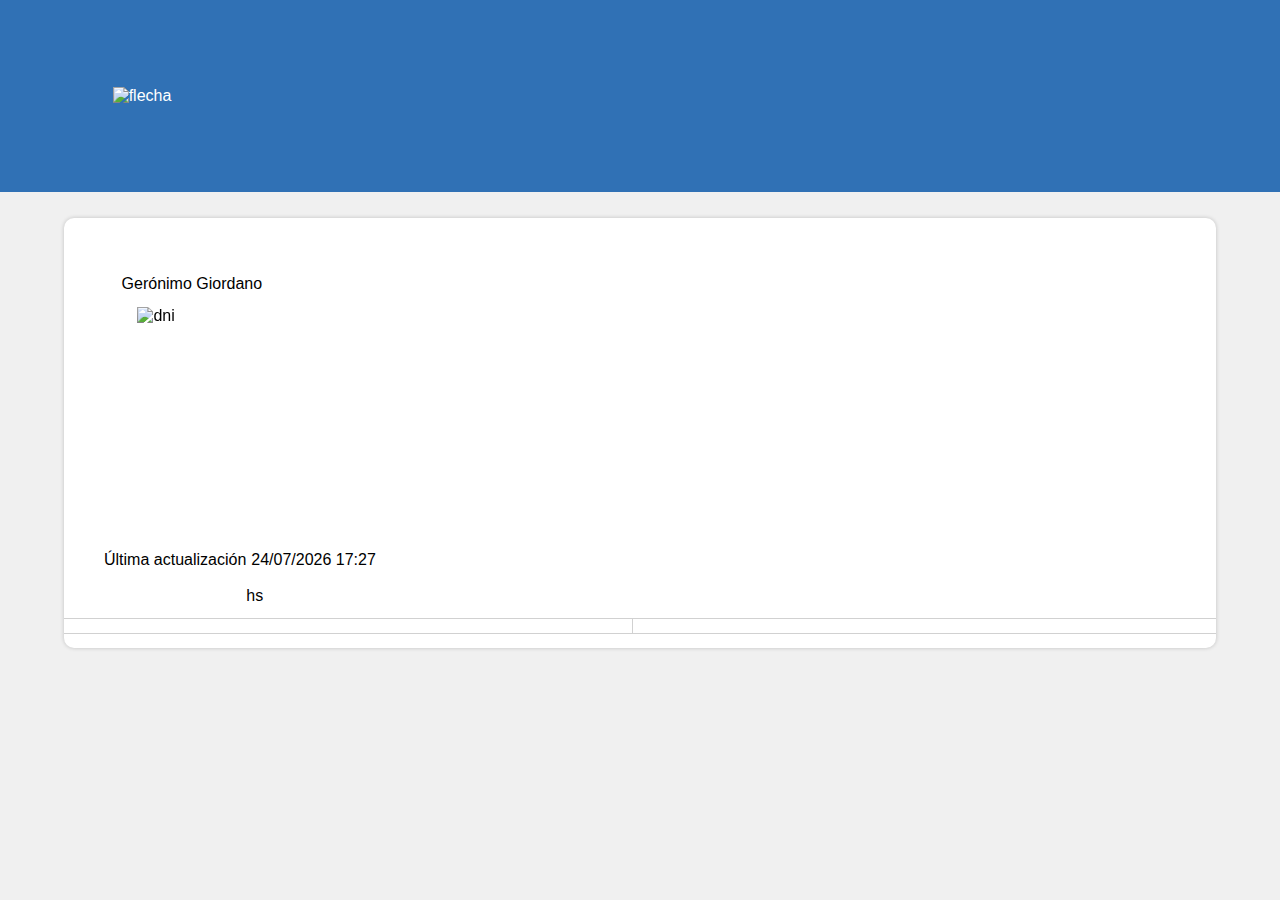
==== index.html @ 1c41dc25 "Add files via upload" ====
<!DOCTYPE html>
<html lang="en">
  <head>
    <meta charset="UTF-8" />
    <meta name="viewport" content="width=device-width, initial-scale=1.0, user-scalable=no" />
    <title>Mi Argentina</title>
    <link rel="stylesheet" href="styles.css" />
  </head>
  <body>
    <header>
      <img class="top" src="/img/AAA.png" alt="flecha" />
      <span></span>
    </header>
    <div class="a">
      <div class="b">Gerónimo Giordano</div>
        <div class="flip-container">
            <img class="dnii front" src="/img/dni111.jpg" alt="dni" />
            <img class="dnii back" src="/img/dni222.jpg" alt="dni2" />
        </div>
      
      
      <div class="d"><div class="act"><div class="textact">Última actualización</div> <div class="displays"><div class=date_display id="dateDisplay"></div><div id="timeDisplay"><br>hs</div></div></div></div>
      
      
      
      
      
      
      <div class="e"><img src="/img/detalle2.jpg" alt="" class="det" /></div>
      <div class="f"><img src="/img/desactivar2.jpg" alt="" class="des" /></div>
      <div class="g"><img src="/img/qr.jpg" class="qr" alt="" /></div>
      <div class="h"><img src="/img/flechinqr.jpg" class="flech" alt="" /></div>
    </div>
    <script src="script.js"></script>
  </body>
</html>
---- styles.css ----
html,
body {
  height: 100%;
  margin: 0;
  padding: 0;
  overflow: hidden;
}
body {
  font-family: Arial, sans-serif;
  margin: 0;
  padding: 0;
  background-color: rgb(240, 240, 240);
}
header {
  color: white;
  display: flex;
  align-items: center;
  padding-left: 4vw;
  background-color: rgb(48, 113, 181);
  height: 15vw;
}
.top {
  padding-left: 5%;
  width: 90%;
}
.a {
  display: grid;
  grid-template-columns: auto auto;
  grid-template-rows: auto auto auto auto auto;
  background-color: white;
  margin-top: 2%;
  margin-left: 5%;
  width: 90%;
  height: 430px;
  border: 1px solid none;
  box-shadow: 0 0 4px rgba(0, 0, 0, 0.2);
  border-radius: 10px;
}
.b {
  grid-row: 1;
  grid-column: 1/3;
  margin-top: 5%;
  margin-left: 5%;
  font-size: 1em;
}

.dnii {
  margin-left: 7.5%;
  width: 85%;
}
.d {
  grid-row: 3;
  grid-column: 1/3;
  padding-left: 25px;
}

.e {
  display: flex;
  align-items: center;
  border-top: 1.5px solid rgb(209, 209, 209);

  grid-row: 4;
  grid-column: 1;
  padding-left: 10px;
}
.f {
  display: flex;
  align-items: center;
  grid-row: 4;
  grid-column: 2;
  padding-left: 5px;
  border-left: 1.5px solid rgb(209, 209, 209);
  border-top: 1.5px solid rgb(209, 209, 209);
}
.g {

  display: flex;
  align-items: center;
  border-top: 1.5px solid rgb(209, 209, 209);
  grid-row: 5;
  grid-column: 1;
  padding-left: 10px;
}
.h {

  border-top: 1.5px solid rgb(209, 209, 209);

  display: flex;
  align-items: center;
  grid-row: 5;
  grid-column: 2;
}
.qr {
  width: 85%;
}
.flech {
  width: 85%;
  margin-left: 25px;
}
.det {
  width: 85%;
}
.des {
  width: 85%;
}

.date_display {
  margin-left: 5px;
}
.textact {
  padding-left: 15px;
}
.act {
  display: flex;
}
.flip-container {
    display: flex;
    position: relative;
    grid-row: 2;
    grid-column: 1/3;
    width: 85%;
    height:230px;
}

.dnii {
    position: absolute;
    width: 330px;
    height: 200px;
    backface-visibility: hidden;
    transform-style: preserve-3d;
    transition: transform 0.6s;
}

.front {
    transform: rotateY(0deg);
}

.back {
    transform: rotateY(180deg);
}

.flipped .front {
    transform: rotateY(-180deg);
}

.flipped .back {
    transform: rotateY(0deg);
}
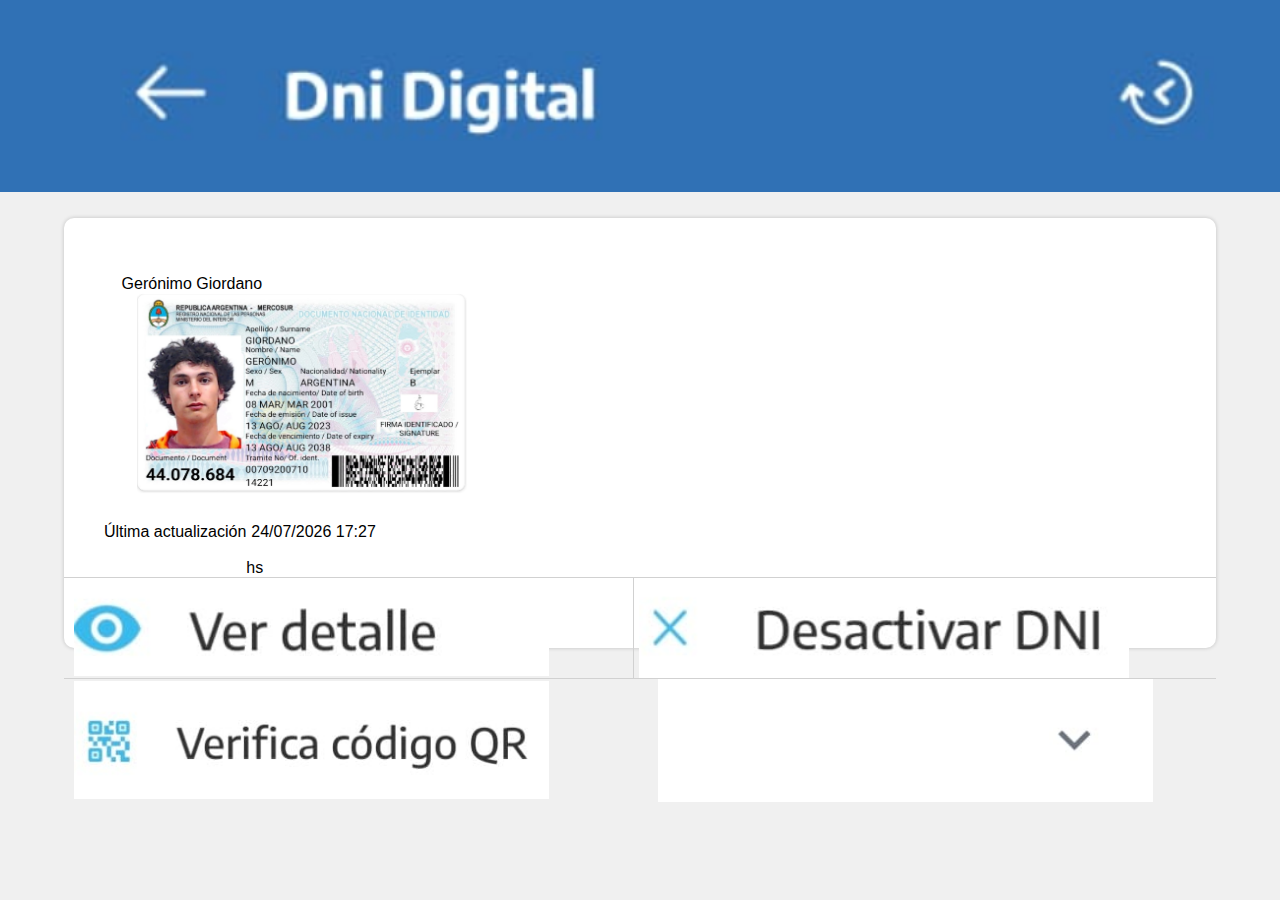
==== commit 5d1ff57e: "Add files via upload" ====
--- a/index.html
+++ b/index.html
@@ -8,14 +8,14 @@
   </head>
   <body>
     <header>
-      <img class="top" src="/img/AAA.png" alt="flecha" />
+      <img class="top" src="/AAA.png" alt="flecha" />
       <span></span>
     </header>
     <div class="a">
       <div class="b">Gerónimo Giordano</div>
         <div class="flip-container">
-            <img class="dnii front" src="/img/dni111.jpg" alt="dni" />
-            <img class="dnii back" src="/img/dni222.jpg" alt="dni2" />
+            <img class="dnii front" src="/dni111.jpg" alt="dni" />
+            <img class="dnii back" src="/dni222.jpg" alt="dni2" />
         </div>
       
       
@@ -26,10 +26,10 @@
       
       
       
-      <div class="e"><img src="/img/detalle2.jpg" alt="" class="det" /></div>
-      <div class="f"><img src="/img/desactivar2.jpg" alt="" class="des" /></div>
-      <div class="g"><img src="/img/qr.jpg" class="qr" alt="" /></div>
-      <div class="h"><img src="/img/flechinqr.jpg" class="flech" alt="" /></div>
+      <div class="e"><img src="/detalle2.jpg" alt="" class="det" /></div>
+      <div class="f"><img src="/desactivar2.jpg" alt="" class="des" /></div>
+      <div class="g"><img src="/qr.jpg" class="qr" alt="" /></div>
+      <div class="h"><img src="/flechinqr.jpg" class="flech" alt="" /></div>
     </div>
     <script src="script.js"></script>
   </body>
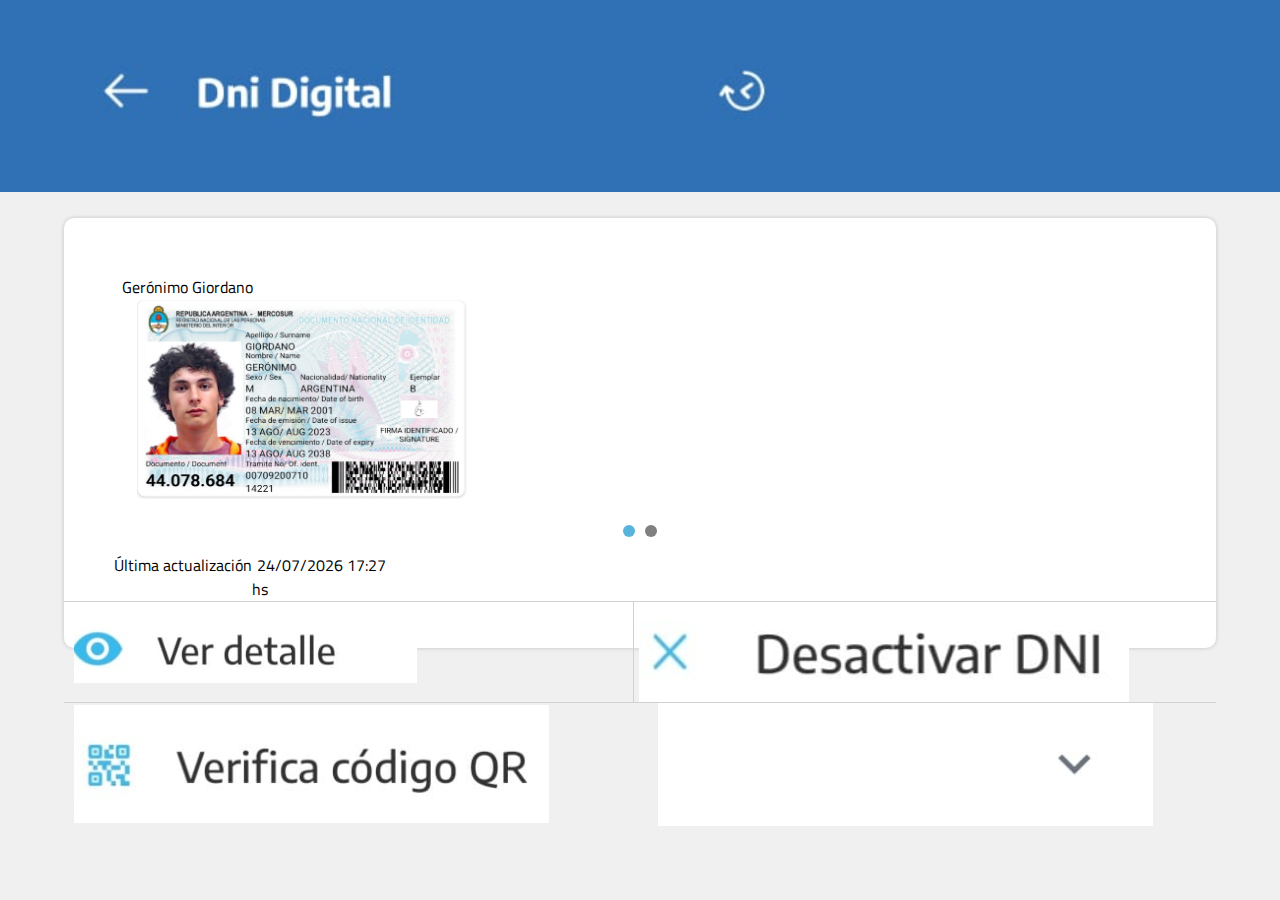
==== commit 618503aa: "terminadita 1.00" ====
--- a/index.html
+++ b/index.html
@@ -5,31 +5,39 @@
     <meta name="viewport" content="width=device-width, initial-scale=1.0, user-scalable=no" />
     <title>Mi Argentina</title>
     <link rel="stylesheet" href="styles.css" />
+    <link rel="preconnect" href="https://fonts.googleapis.com">
+<link rel="preconnect" href="https://fonts.gstatic.com" crossorigin>
+<link href="https://fonts.googleapis.com/css2?family=Assistant:wght@200..800&family=Titillium+Web:ital,wght@0,200;0,300;0,400;0,600;0,700;0,900;1,200;1,300;1,400;1,600;1,700&display=swap" rel="stylesheet">
   </head>
   <body>
     <header>
-      <img class="top" src="/AAA.png" alt="flecha" />
+      <a href="midocs.html"><img class="top" src="img/AAA.png" alt="flecha"></a>
       <span></span>
     </header>
     <div class="a">
       <div class="b">Gerónimo Giordano</div>
         <div class="flip-container">
-            <img class="dnii front" src="/dni111.jpg" alt="dni" />
-            <img class="dnii back" src="/dni222.jpg" alt="dni2" />
+            <img class="dnii front" src="img/dni111.jpg" alt="dni" />
+            <img class="dnii back" src="img/dni222.jpg" alt="dni2" />
         </div>
       
-      
-      <div class="d"><div class="act"><div class="textact">Última actualización</div> <div class="displays"><div class=date_display id="dateDisplay"></div><div id="timeDisplay"><br>hs</div></div></div></div>
+
+      <div class="d">
+        <div class="dots">
+          <span class="dot" id="dot1"></span>
+          <span class="dot" id="dot2"></span>
+        </div>
+        <div class="act"><div class="textact">Última actualización</div> <div class="displays"><div class=date_display id="dateDisplay"></div><div id="timeDisplay">hs</div></div></div></div>
       
       
       
       
       
       
-      <div class="e"><img src="/detalle2.jpg" alt="" class="det" /></div>
-      <div class="f"><img src="/desactivar2.jpg" alt="" class="des" /></div>
-      <div class="g"><img src="/qr.jpg" class="qr" alt="" /></div>
-      <div class="h"><img src="/flechinqr.jpg" class="flech" alt="" /></div>
+      <div class="e"><a href="detail.html"><img id="det" src="img/detalle2.jpg" alt="detalles" class="det" ></a></div>
+      <div class="f"><img src="img/desactivar2.jpg" alt="" class="des" /></div>
+      <div class="g"><img src="img/qr.jpg" class="qr" alt="" /></div>
+      <div class="h"><img id="qr" src="img/flechinqr.jpg" class="flech" alt="" /></div>
     </div>
     <script src="script.js"></script>
   </body>
--- a/styles.css
+++ b/styles.css
@@ -4,9 +4,13 @@
   margin: 0;
   padding: 0;
   overflow: hidden;
+  font-family: "Titillium Web", sans-serif;
+}
+/* Disable blue highlight on touch for links and images */
+a, img {
+  -webkit-tap-highlight-color: transparent;
 }
 body {
-  font-family: Arial, sans-serif;
   margin: 0;
   padding: 0;
   background-color: rgb(240, 240, 240);
@@ -51,7 +55,7 @@
 .d {
   grid-row: 3;
   grid-column: 1/3;
-  padding-left: 25px;
+  padding-left: 0px;
 }
 
 .e {
@@ -112,6 +116,7 @@
 }
 .act {
   display: flex;
+  margin-left: 35px;
 }
 .flip-container {
     display: flex;
@@ -119,7 +124,7 @@
     grid-row: 2;
     grid-column: 1/3;
     width: 85%;
-    height:230px;
+    height:220px;
 }
 
 .dnii {
@@ -145,4 +150,21 @@
 
 .flipped .back {
     transform: rotateY(0deg);
+}
+.dots {
+  text-align: center;
+  margin-bottom: 10px;
+}
+
+.dot {
+  height: 12px;
+  width: 12px;
+  margin: 0 3px;
+  background-color: gray;
+  border-radius: 50%;
+  display: inline-block;
+}
+
+.dot.active {
+  background-color: rgb(88, 180, 219);
 }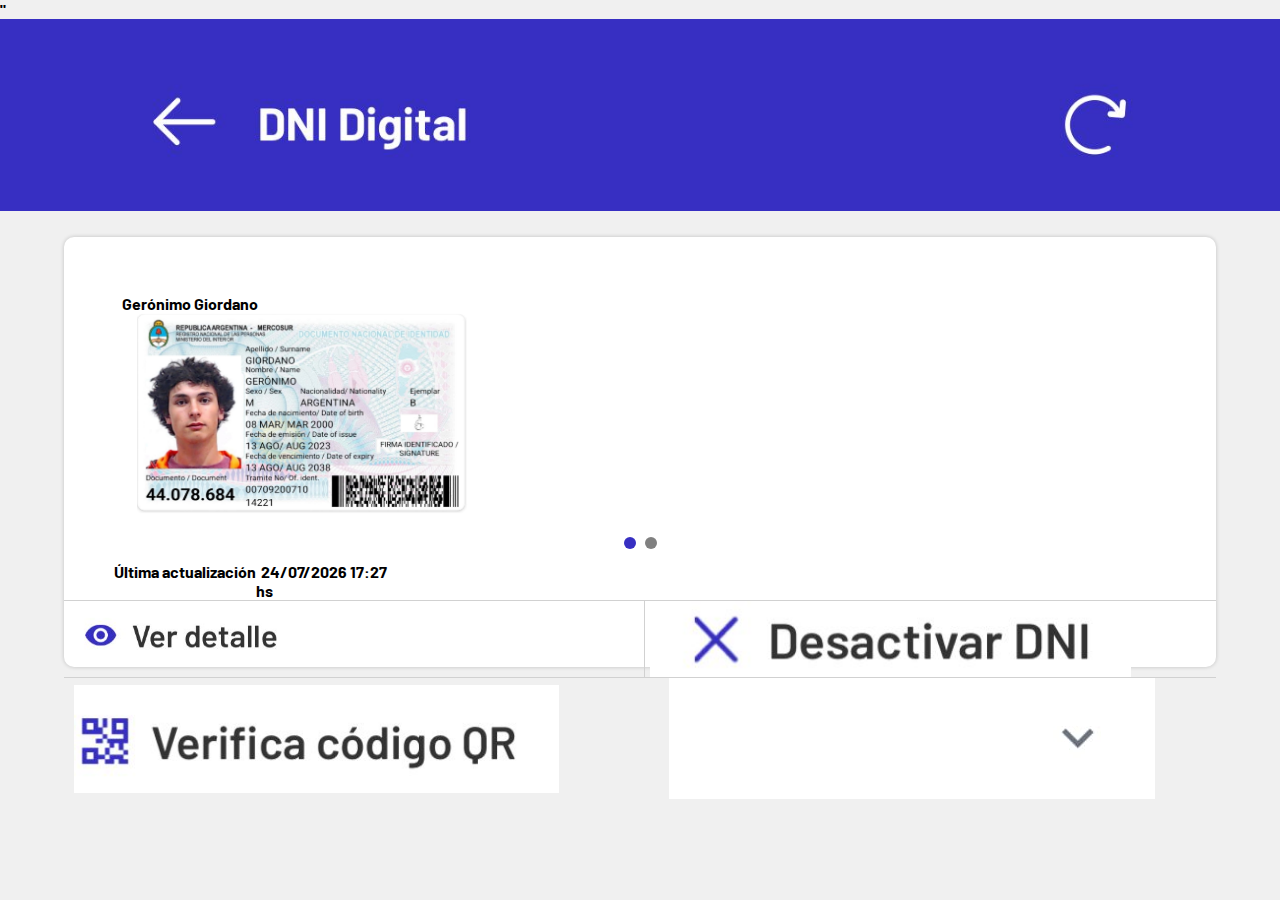
==== commit b09ffa5e: "nueva version miargentina" ====
--- a/index.html
+++ b/index.html
@@ -2,42 +2,58 @@
 <html lang="en">
   <head>
     <meta charset="UTF-8" />
-    <meta name="viewport" content="width=device-width, initial-scale=1.0, user-scalable=no" />
+    <meta
+      name="viewport"
+      content="width=device-width, initial-scale=1.0, user-scalable=no"
+    />
     <title>Mi Argentina</title>
     <link rel="stylesheet" href="styles.css" />
-    <link rel="preconnect" href="https://fonts.googleapis.com">
-<link rel="preconnect" href="https://fonts.gstatic.com" crossorigin>
-<link href="https://fonts.googleapis.com/css2?family=Assistant:wght@200..800&family=Titillium+Web:ital,wght@0,200;0,300;0,400;0,600;0,700;0,900;1,200;1,300;1,400;1,600;1,700&display=swap" rel="stylesheet">
+    <link rel="preconnect" href="https://fonts.googleapis.com" />
+    <link rel="preconnect" href="https://fonts.gstatic.com" crossorigin />
+    <link
+      href="https://fonts.googleapis.com/css2?family=Barlow:ital,wght@0,100;0,200;0,300;0,400;0,500;0,600;0,700;0,800;0,900;1,100;1,200;1,300;1,400;1,500;1,600;1,700;1,800;1,900&display=swap"
+      rel="stylesheet"
+    />
+    "
   </head>
   <body>
     <header>
-      <a href="midocs.html"><img class="top" src="img/AAA.png" alt="flecha"></a>
+      <a href="midocs.html"
+        ><img class="top" src="img/AAA.jpg" alt="flecha"
+      /></a>
       <span></span>
     </header>
     <div class="a">
       <div class="b">Gerónimo Giordano</div>
-        <div class="flip-container">
-            <img class="dnii front" src="img/dni111.jpg" alt="dni" />
-            <img class="dnii back" src="img/dni222.jpg" alt="dni2" />
-        </div>
-      
+      <div class="flip-container">
+        <img class="dnii front" src="img/dni111.jpg" alt="dni" />
+        <img class="dnii back" src="img/dni222.jpg" alt="dni2" />
+      </div>
 
       <div class="d">
         <div class="dots">
           <span class="dot" id="dot1"></span>
           <span class="dot" id="dot2"></span>
         </div>
-        <div class="act"><div class="textact">Última actualización</div> <div class="displays"><div class=date_display id="dateDisplay"></div><div id="timeDisplay">hs</div></div></div></div>
-      
-      
-      
-      
-      
-      
-      <div class="e"><a href="detail.html"><img id="det" src="img/detalle2.jpg" alt="detalles" class="det" ></a></div>
-      <div class="f"><img src="img/desactivar2.jpg" alt="" class="des" /></div>
+        <div class="act">
+          <div class="textact">Última actualización</div>
+          <div class="displays">
+            <div class="date_display" id="dateDisplay"></div>
+            <div id="timeDisplay">hs</div>
+          </div>
+        </div>
+      </div>
+
+      <div class="e">
+        <a href="detail.html"
+          ><img id="det" src="img/detalle2.jpg" alt="detalles" class="det"
+        /></a>
+      </div>
+      <div class="f"><img src="img/desactivar3.jpg" alt="" class="des" /></div>
       <div class="g"><img src="img/qr.jpg" class="qr" alt="" /></div>
-      <div class="h"><img id="qr" src="img/flechinqr.jpg" class="flech" alt="" /></div>
+      <div class="h">
+        <img id="qr" src="img/flechinqr.jpg" class="flech" alt="" />
+      </div>
     </div>
     <script src="script.js"></script>
   </body>
--- a/styles.css
+++ b/styles.css
@@ -4,10 +4,13 @@
   margin: 0;
   padding: 0;
   overflow: hidden;
-  font-family: "Titillium Web", sans-serif;
+  font-family: "Barlow", sans-serif;
+  font-weight: 700;
+  font-style: normal;
 }
 /* Disable blue highlight on touch for links and images */
-a, img {
+a,
+img {
   -webkit-tap-highlight-color: transparent;
 }
 body {
@@ -20,7 +23,7 @@
   display: flex;
   align-items: center;
   padding-left: 4vw;
-  background-color: rgb(48, 113, 181);
+  background-color: rgb(55, 47, 194);
   height: 15vw;
 }
 .top {
@@ -77,7 +80,6 @@
   border-top: 1.5px solid rgb(209, 209, 209);
 }
 .g {
-
   display: flex;
   align-items: center;
   border-top: 1.5px solid rgb(209, 209, 209);
@@ -86,7 +88,6 @@
   padding-left: 10px;
 }
 .h {
-
   border-top: 1.5px solid rgb(209, 209, 209);
 
   display: flex;
@@ -102,7 +103,8 @@
   margin-left: 25px;
 }
 .det {
-  width: 85%;
+  width: 65%;
+  height: 65%;
 }
 .des {
   width: 85%;
@@ -119,37 +121,37 @@
   margin-left: 35px;
 }
 .flip-container {
-    display: flex;
-    position: relative;
-    grid-row: 2;
-    grid-column: 1/3;
-    width: 85%;
-    height:220px;
+  display: flex;
+  position: relative;
+  grid-row: 2;
+  grid-column: 1/3;
+  width: 85%;
+  height: 220px;
 }
 
 .dnii {
-    position: absolute;
-    width: 330px;
-    height: 200px;
-    backface-visibility: hidden;
-    transform-style: preserve-3d;
-    transition: transform 0.6s;
+  position: absolute;
+  width: 330px;
+  height: 200px;
+  backface-visibility: hidden;
+  transform-style: preserve-3d;
+  transition: transform 0.6s;
 }
 
 .front {
-    transform: rotateY(0deg);
+  transform: rotateY(0deg);
 }
 
 .back {
-    transform: rotateY(180deg);
+  transform: rotateY(180deg);
 }
 
 .flipped .front {
-    transform: rotateY(-180deg);
+  transform: rotateY(-180deg);
 }
 
 .flipped .back {
-    transform: rotateY(0deg);
+  transform: rotateY(0deg);
 }
 .dots {
   text-align: center;
@@ -166,5 +168,5 @@
 }
 
 .dot.active {
-  background-color: rgb(88, 180, 219);
-}+  background-color: rgb(55, 47, 194);
+}
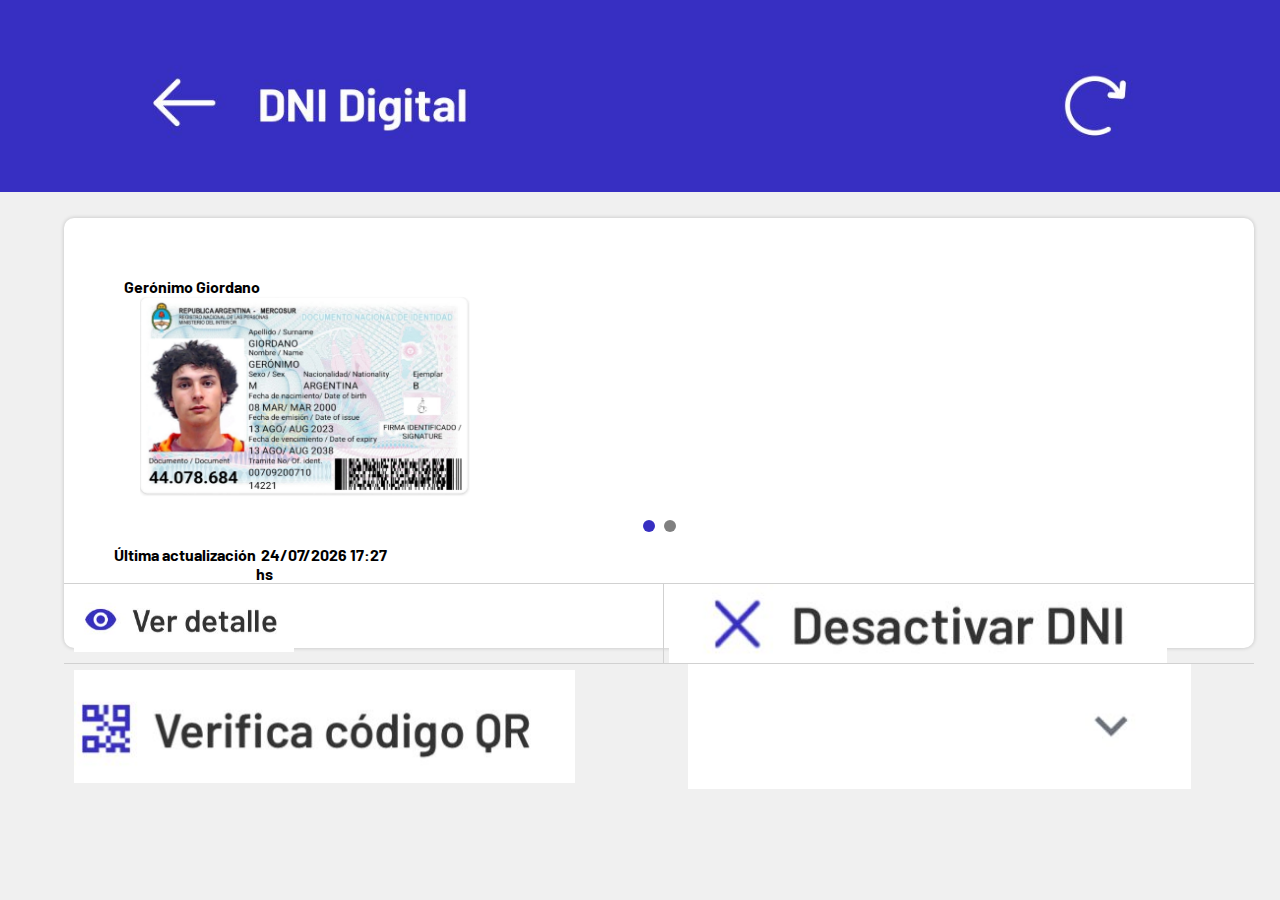
==== commit b1b9eeb2: "nueva arreglada" ====
--- a/index.html
+++ b/index.html
@@ -14,7 +14,6 @@
       href="https://fonts.googleapis.com/css2?family=Barlow:ital,wght@0,100;0,200;0,300;0,400;0,500;0,600;0,700;0,800;0,900;1,100;1,200;1,300;1,400;1,500;1,600;1,700;1,800;1,900&display=swap"
       rel="stylesheet"
     />
-    "
   </head>
   <body>
     <header>
--- a/styles.css
+++ b/styles.css
@@ -37,7 +37,7 @@
   background-color: white;
   margin-top: 2%;
   margin-left: 5%;
-  width: 90%;
+  width: 93%;
   height: 430px;
   border: 1px solid none;
   box-shadow: 0 0 4px rgba(0, 0, 0, 0.2);
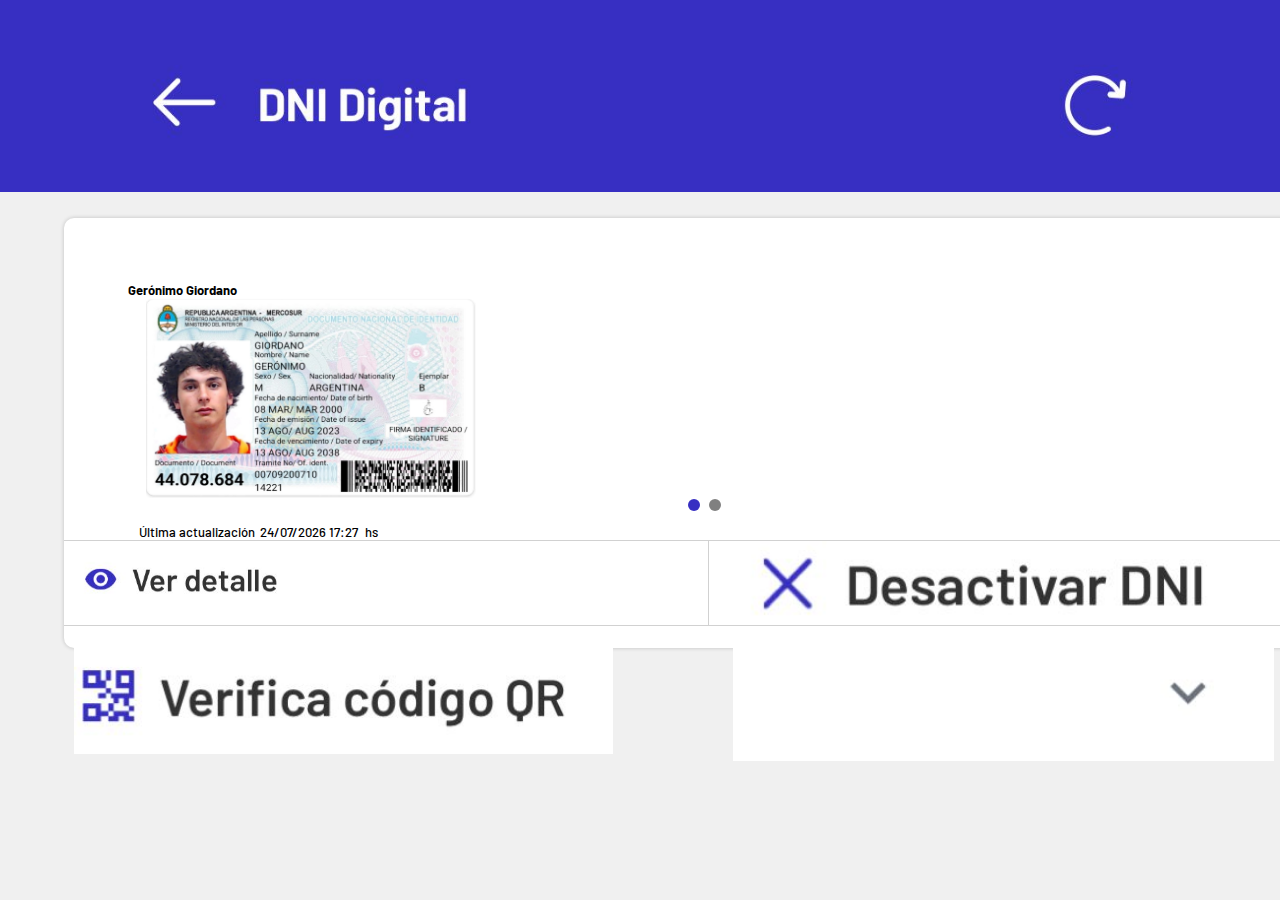
==== commit 1f7a6b87: "arreglo nuevo v2" ====
--- a/index.html
+++ b/index.html
@@ -38,8 +38,9 @@
           <div class="textact">Última actualización</div>
           <div class="displays">
             <div class="date_display" id="dateDisplay"></div>
-            <div id="timeDisplay">hs</div>
           </div>
+
+          <span>hs</span>
         </div>
       </div>
 
--- a/styles.css
+++ b/styles.css
@@ -4,9 +4,6 @@
   margin: 0;
   padding: 0;
   overflow: hidden;
-  font-family: "Barlow", sans-serif;
-  font-weight: 700;
-  font-style: normal;
 }
 /* Disable blue highlight on touch for links and images */
 a,
@@ -37,11 +34,15 @@
   background-color: white;
   margin-top: 2%;
   margin-left: 5%;
-  width: 93%;
+  width: 100%;
   height: 430px;
   border: 1px solid none;
   box-shadow: 0 0 4px rgba(0, 0, 0, 0.2);
   border-radius: 10px;
+  font-family: "Barlow", sans-serif;
+  font-size: small;
+  font-weight: 500;
+  font-style: normal;
 }
 .b {
   grid-row: 1;
@@ -49,6 +50,9 @@
   margin-top: 5%;
   margin-left: 5%;
   font-size: 1em;
+  font-family: "Barlow", sans-serif;
+  font-weight: 700;
+  font-style: normal;
 }
 
 .dnii {
@@ -118,7 +122,10 @@
 }
 .act {
   display: flex;
-  margin-left: 35px;
+  margin-left: 60px;
+}
+.displays {
+  width: 110px;
 }
 .flip-container {
   display: flex;
@@ -126,7 +133,7 @@
   grid-row: 2;
   grid-column: 1/3;
   width: 85%;
-  height: 220px;
+  height: 200px;
 }
 
 .dnii {
